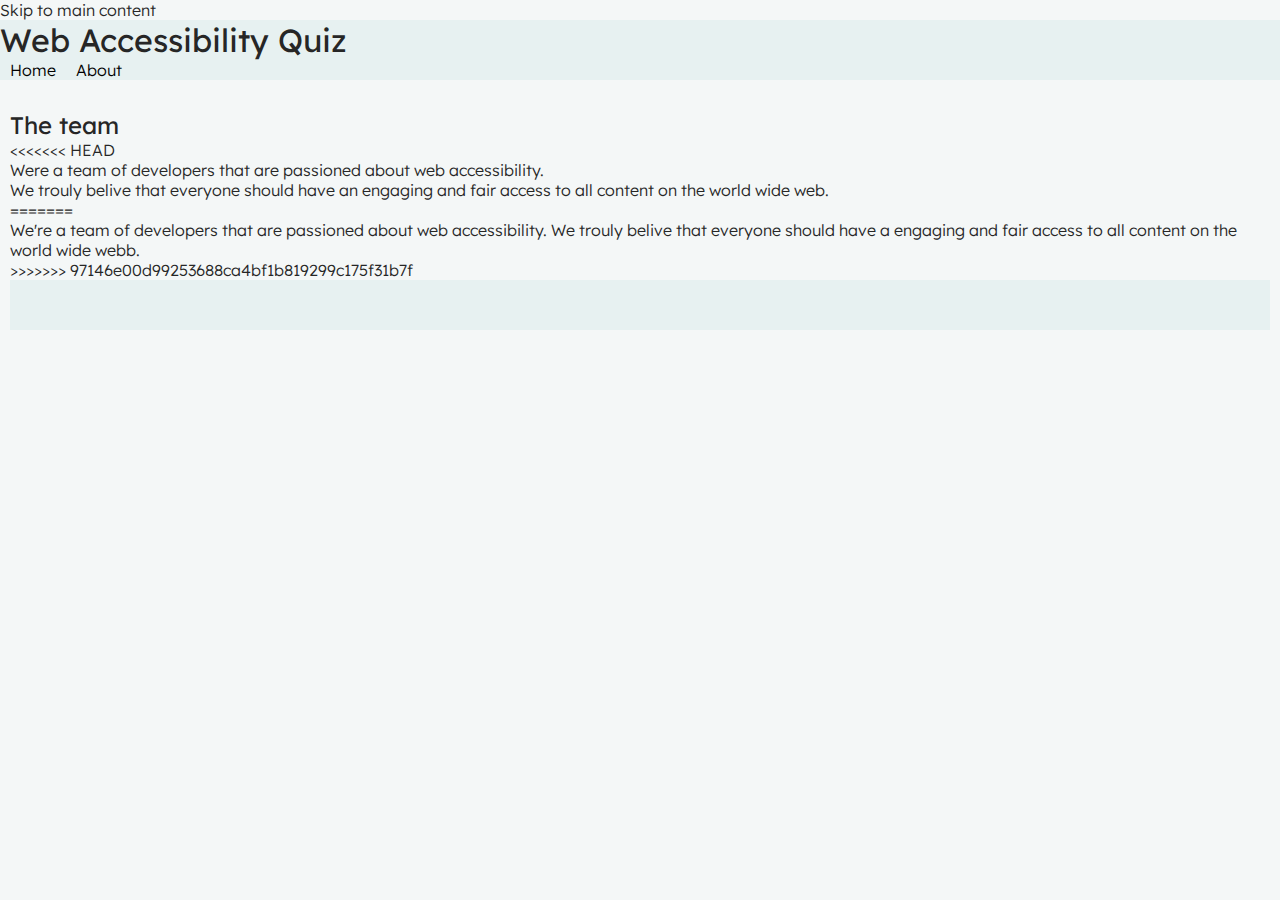
==== about.html @ aeca8b2b "about text" ====
<!DOCTYPE html>
<html lang="en">

<head>
  <meta charset="UTF-8" />
  <meta
    name="viewport"
    content="width=device-width, initial-scale=1.0"
  />
  <title>Web Accessibility Quiz</title>
  <link
    rel="preconnect"
    href="https://fonts.googleapis.com"
  >
  <link
    rel="preconnect"
    href="https://fonts.gstatic.com"
    crossorigin
  >
  <link
    href="https://fonts.googleapis.com/css2?family=Lexend:wght@100..900&display=swap"
    rel="stylesheet"
  >
  <link
    rel="stylesheet"
    href="css/styles.css"
  />
</head>

<body>
  <a
    href="#main-content"
    class="skip-link"
  >Skip to main content</a> <!-- look up if it has to be skip to main content -->
  <header id="header">
    <div class="header-content">
      <h1>Web Accessibility Quiz</h1> <!-- add a smiley :)-->
      <nav
        role="navigation"
        aria-label="Main menu"
      >
        <ul>
          <li>
            <a href="index.html">Home</a>
          </li>
          <li>
            <a href="about.html">About</a>
          </li>
        </ul>
      </nav>
    </div>

  </header>

  <main id="main-content">
    <img
    src=""
    alt=""
  > <!-- Remember to add a decoratative image --> <!-- about -->

    <section id="about">
      <h2>The team</h2>
<<<<<<< HEAD
      <p> Were a team of developers that are passioned about web accessibility.
        <br> We trouly belive that everyone should have an engaging and fair access to all content on the world wide web.</p>
=======
      <p> We're a team of developers that are passioned about web accessibility. We trouly belive that everyone should have  a engaging and fair access to all content on the world wide webb.</p>
>>>>>>> 97146e00d99253688ca4bf1b819299c175f31b7f
    
    </section>

    
  <footer id="footer">
    <p></p>
  </footer>
  <script src="js/main.js"></script>
</body>

</html>

<!--by Mimmi, Selin, Tiago and Alex – Technigo2025 -->
---- css/styles.css ----
*,
html {
  margin: 0;
  padding: 0;
  box-sizing: border-box;
  font-family: "Lexend", Arial, Helvetica, sans-serif;
  font-weight: 300;
  font-optical-sizing: auto;

}

body {
  background-color: #F4F7F7;
  color: #262626;
}

main {
  padding: 10px;
}

h1,
h2 {
  font-weight: 400;
}

.skip-link {
  text-decoration: none;
  color: #262626;
  cursor: pointer;
}

header {
  background: #E7F1F1;
}

ul {
  display: flex;
}

li {
  list-style: none;
}

li a {
  text-decoration: none;
  color: black;
  padding: 10px;
}

#introduction {
  background-color: #A5C97B;
  padding: 72px 27px 68px 27px;
  text-align: center;
  color: #262626;
}

#introduction h2 {
  font-size: 24px;
  font-weight: 600;
  margin-bottom: 1rem;
}

#introduction p {
  max-width: 600px;
  margin: 0 auto;
  font-size: 16px;
  line-height: 1.6;
}

#quiz {
  display: flex;
  flex-direction: column;
  align-items: center;
  gap: 20px;
  padding: 50px;
}

legend {
  font-weight: bold;
  color: #8DC8A1;
  padding: 10px;
  border: 2px solid #bababa;
  border-radius: 50%;
  width: 50px;
  height: 50px;
}

.question {
  display: none;
  color: #235558;
  flex-direction: column;
  align-items: flex-start;
  gap: 15px;
  border: 2px solid #bababa;
  border-radius: 15px;
  width: auto;
  padding: 10px;
  margin: 10px 0;
}

input[type="radio"] {
  display: none;
}

.abc-index {
  display: inline-flex;
  justify-content: center;
  align-items: center;
  padding: 4px;
  height: 25px;
  width: 25px;
  border-radius: 50%;
  background-color: #F4F7F7;
  box-sizing: border-box;
}

label.btn,
button.submit-btn,
#start-button {
  display: inline-block;
  background-color: #BFF6D4;
  padding: 10px 10px;
  border-radius: 25px;
  border: #6FB686 solid 2px;
  cursor: pointer;
}

label.btn:hover,
button.submit-btn:hover,
#start-button:hover {
  background-color: #b2daff;
  border: #004280 solid 2px;
  box-shadow: #235558 0px 0px 10px;
}

input[type="radio"]:checked+label {
  background-color: #00ff62;
  border-color: #00ff62;
}

.submit-btn {
  align-self: flex-end;
}

footer {
  background: #E7F1F1;
  height: 50px;
  width: 100%;
}

/* 
- fix the shadows on answer btn when hoovering 
- maybe other colors idk 
- fix the font size of the question?
- fix the font size of the submit button
- fix legend size and centering
*/


/* LEXEND font class for a variable style

// <weight>: Use a value from 100 to 900
// <uniquifier>: Use a unique and descriptive class name

.lexend-<uniquifier> {
  font-family: "Lexend", sans-serif;
  font-optical-sizing: auto;
  font-weight: <weight>;
  font-style: normal;
}
  */
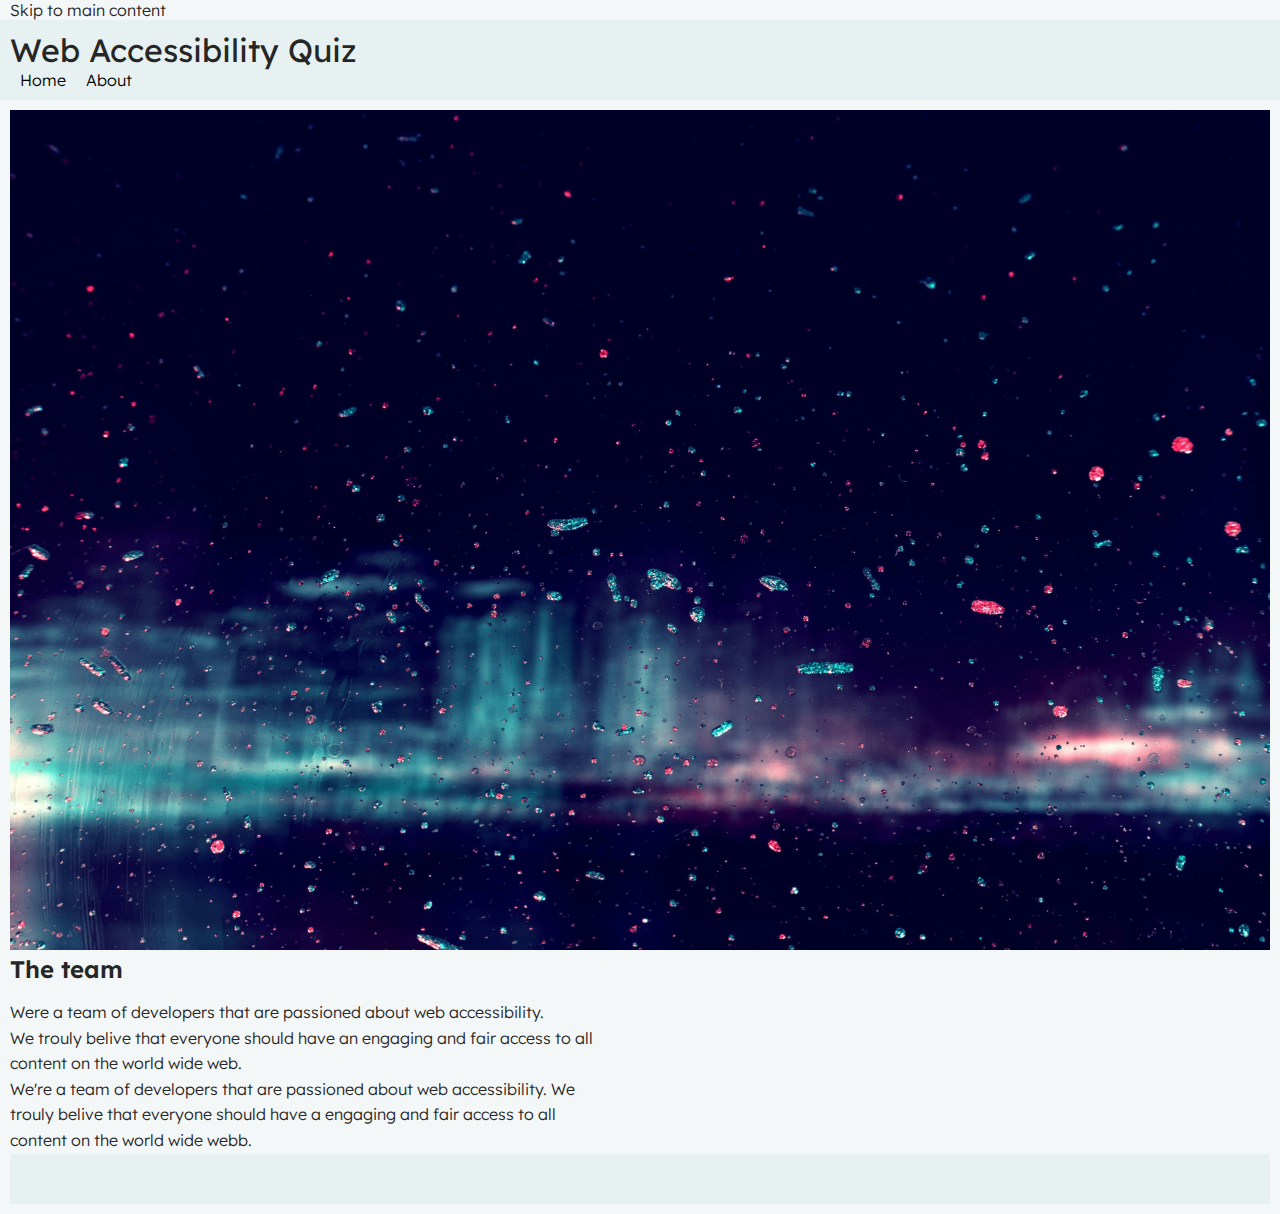
==== commit ea81e538: "added temporary image" ====
--- a/about.html
+++ b/about.html
@@ -54,28 +54,28 @@
 
   <main id="main-content">
     <img
-    src=""
-    alt=""
-  > <!-- Remember to add a decoratative image --> <!-- about -->
+      src="assets/image02.jpg"
+      alt=""
+    > <!-- Remember to add a informative image --> <!-- about -->
 
     <section id="about">
       <h2>The team</h2>
-<<<<<<< HEAD
       <p> Were a team of developers that are passioned about web accessibility.
-        <br> We trouly belive that everyone should have an engaging and fair access to all content on the world wide web.</p>
-=======
-      <p> We're a team of developers that are passioned about web accessibility. We trouly belive that everyone should have  a engaging and fair access to all content on the world wide webb.</p>
->>>>>>> 97146e00d99253688ca4bf1b819299c175f31b7f
-    
+        <br> We trouly belive that everyone should have an engaging and fair access to all content on the world wide
+        web.
+      </p>
+      <p> We're a team of developers that are passioned about web accessibility. We trouly belive that everyone should
+        have a engaging and fair access to all content on the world wide webb.</p>
+
     </section>
 
-    
-  <footer id="footer">
-    <p></p>
-  </footer>
-  <script src="js/main.js"></script>
+
+    <footer id="footer">
+      <p></p>
+    </footer>
+    <script src="js/main.js"></script>
 </body>
 
 </html>
 
-<!--by Mimmi, Selin, Tiago and Alex – Technigo2025 -->
+<!--by Mimmi, Selin, Tiago and Alex – Technigo2025 -->--- a/css/styles.css
+++ b/css/styles.css
@@ -25,12 +25,14 @@
 
 .skip-link {
   text-decoration: none;
+  padding: 10px;
   color: #262626;
   cursor: pointer;
 }
 
-header {
+#header {
   background: #E7F1F1;
+  padding: 10px;
 }
 
 ul {
@@ -48,7 +50,7 @@
 }
 
 #introduction {
-  background-color: #A5C97B;
+  /* background-color: #A5C97B; */
   padding: 72px 27px 68px 27px;
   text-align: center;
   color: #262626;
@@ -65,6 +67,34 @@
   margin: 0 auto;
   font-size: 16px;
   line-height: 1.6;
+}
+
+#about {
+  /* background-color: #A5C97B; */
+  /* padding: 72px 27px 68px 27px; */
+  /* text-align: center; */
+  color: #262626;
+  margin: auto;
+}
+
+#about h2 {
+  font-size: 24px;
+  font-weight: 600;
+  margin-bottom: 1rem;
+}
+
+#about p {
+  max-width: 600px;
+  /* margin: 0 auto; */
+  font-size: 16px;
+  line-height: 1.6;
+}
+
+img {
+  width: 100%;
+  /* height: auto; */
+  max-width: 100%;
+  height: auto;
 }
 
 #quiz {
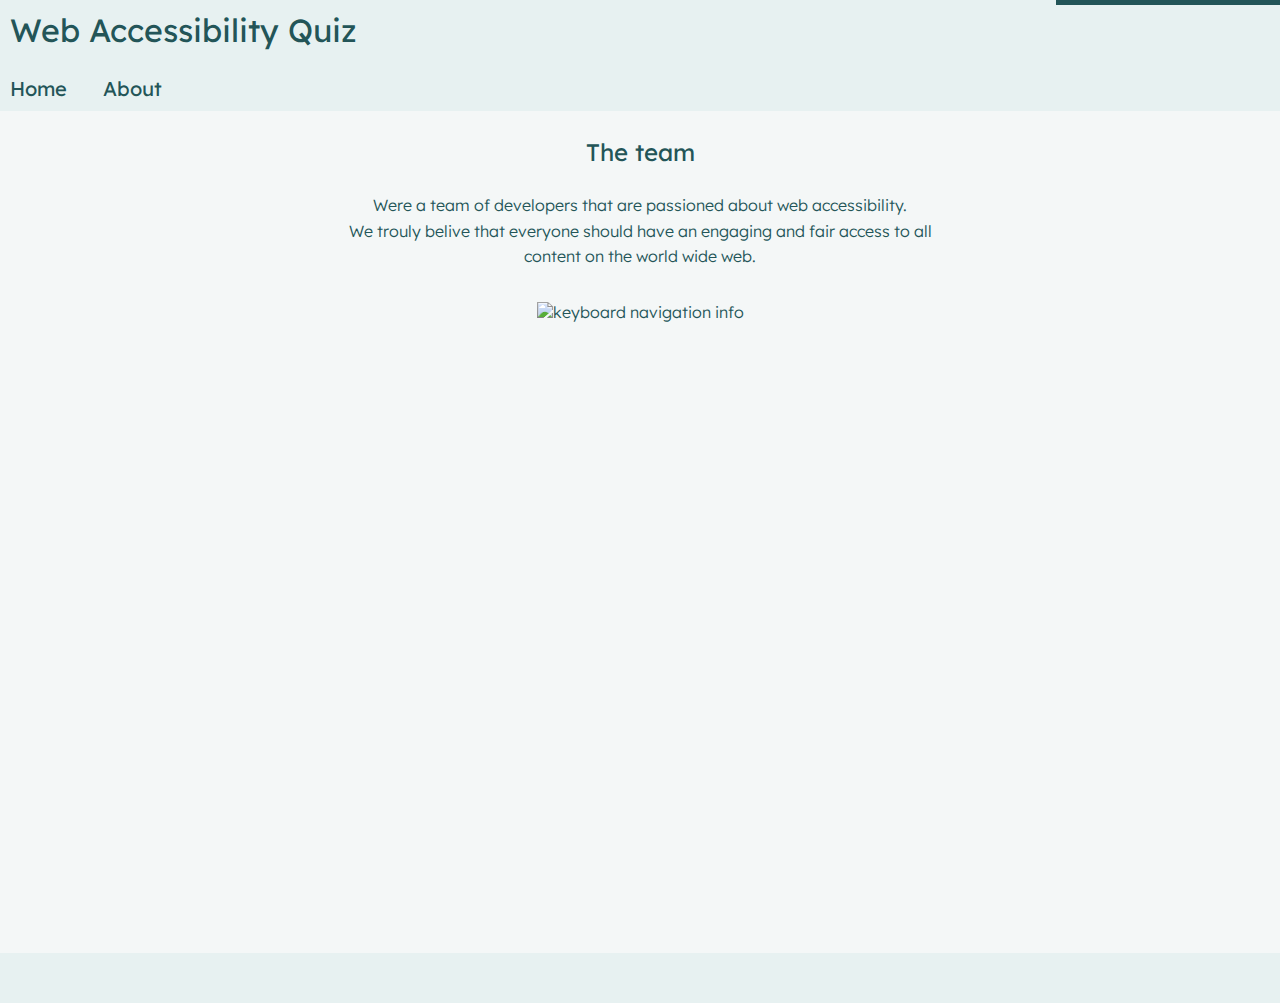
==== commit 3636f333: "fixed font color, header and home, about botton" ====
--- a/about.html
+++ b/about.html
@@ -39,7 +39,7 @@
         role="navigation"
         aria-label="Main menu"
       >
-        <ul>
+        <ul class="nav-list">
           <li>
             <a href="index.html">Home</a>
           </li>
@@ -53,10 +53,7 @@
   </header>
 
   <main id="main-content">
-    <img
-      src="assets/image02.jpg"
-      alt=""
-    > <!-- Remember to add a informative image --> <!-- about -->
+    <!-- Remember to add a informative image --> <!-- about -->
 
     <section id="about">
       <h2>The team</h2>
@@ -64,9 +61,11 @@
         <br> We trouly belive that everyone should have an engaging and fair access to all content on the world wide
         web.
       </p>
-      <p> We're a team of developers that are passioned about web accessibility. We trouly belive that everyone should
-        have a engaging and fair access to all content on the world wide webb.</p>
-
+      <img
+        class="descriptive-img"
+        src="assets/descriptive-image.png"
+        alt="keyboard navigation info"
+      >
     </section>
 
 
--- a/css/styles.css
+++ b/css/styles.css
@@ -6,61 +6,107 @@
   font-family: "Lexend", Arial, Helvetica, sans-serif;
   font-weight: 300;
   font-optical-sizing: auto;
-
 }
 
 body {
   background-color: #F4F7F7;
-  color: #262626;
-}
-
-main {
-  padding: 10px;
+  color: #235558;
 }
 
 h1,
-h2 {
+h2,
+h3 {
   font-weight: 400;
+  margin-bottom: 1rem;
+  padding: 10px;
 }
 
 .skip-link {
+  position: absolute;
+  top: -40px;
+  right: 0;
   text-decoration: none;
   padding: 10px;
-  color: #262626;
+  background: #235558;
+  color: white;
   cursor: pointer;
+  z-index: 100;
+  transition: top 0.3s;
+}
+
+.skip-link:focus {
+  top: 0;
+  outline-offset: 2px;
 }
 
 #header {
   background: #E7F1F1;
-  padding: 10px;
-}
-
-ul {
-  display: flex;
-}
-
-li {
+  padding-bottom: 10px;
+  /* padding: 10px; */
+}
+
+.nav-list {
+  display: flex;
+  gap: 1rem;
+  text-decoration: none;
   list-style: none;
 }
 
-li a {
+a {
   text-decoration: none;
-  color: black;
-  padding: 10px;
+  font-size: 20px;
+  font-weight: 400;
+  color: #235558;
+  padding: 10px;
+}
+
+a:hover {
+  background-color: #CCE3E4;
+  /* color: ; */
+  /* text-decoration: underline; */
 }
 
 #introduction {
   /* background-color: #A5C97B; */
-  padding: 72px 27px 68px 27px;
+  /* margin: 72px 27px 68px 27px; */
+  /* one can add this in the media query*/
+  display: flex;
+  align-items: center;
+  justify-content: center;
+  margin: 0 auto;
   text-align: center;
-  color: #262626;
-}
-
-#introduction h2 {
+  /* color: #262626; */
+}
+
+.text-container {
+  position: absolute;
+  width: 100%;
+  background-color: rgba(255, 255, 255, 0.4);
+  /* #E7F1F1 */
+  padding: 1rem;
+}
+
+.img-container {
+  position: relative;
+  top: 0;
+  z-index: -1;
+  width: 100%;
+  height: 37vh;
+  overflow: hidden;
+}
+
+.decorative-img {
+  max-width: 100%;
+  width: 100%;
+  height: auto;
+}
+
+
+/* #introduction h2 {
   font-size: 24px;
   font-weight: 600;
   margin-bottom: 1rem;
-}
+} */
 
 #introduction p {
   max-width: 600px;
@@ -72,42 +118,50 @@
 #about {
   /* background-color: #A5C97B; */
   /* padding: 72px 27px 68px 27px; */
-  /* text-align: center; */
-  color: #262626;
-  margin: auto;
-}
-
-#about h2 {
+  text-align: center;
+  /* color: #262626; */
+  margin: 1rem auto;
+  min-height: 90vh;
+}
+
+.descriptive-img {
+  max-width: 100%;
+  height: 100%;
+  margin-top: 2rem;
+}
+
+/* #about h2 {
   font-size: 24px;
   font-weight: 600;
   margin-bottom: 1rem;
-}
+} */
 
 #about p {
   max-width: 600px;
-  /* margin: 0 auto; */
+  margin: 0 auto;
   font-size: 16px;
   line-height: 1.6;
 }
 
-img {
-  width: 100%;
-  /* height: auto; */
-  max-width: 100%;
-  height: auto;
-}
+/*quiz styling*/
 
 #quiz {
   display: flex;
   flex-direction: column;
   align-items: center;
-  gap: 20px;
-  padding: 50px;
+  justify-content: center;
+  /* min-height: 50vh; */
+  /* gap: 1rem; */
+  margin: 2rem auto;
 }
 
 legend {
-  font-weight: bold;
-  color: #8DC8A1;
+  display: flex;
+  justify-content: center;
+  align-items: center;
+  font-size: 30px;
+  color: #235558;
+  background-color: #BFF6D4;
   padding: 10px;
   border: 2px solid #bababa;
   border-radius: 50%;
@@ -120,16 +174,23 @@
   color: #235558;
   flex-direction: column;
   align-items: flex-start;
-  gap: 15px;
+  /* gap: 15px; */
   border: 2px solid #bababa;
   border-radius: 15px;
   width: auto;
-  padding: 10px;
-  margin: 10px 0;
+  padding: 5px;
+  margin: 5px;
+  /*improve margin and padding when on media querry*/
+}
+
+.answer-options {
+  display: flex;
+  flex-direction: column;
+  gap: 15px;
 }
 
 input[type="radio"] {
-  display: none;
+  appearance: none;
 }
 
 .abc-index {
@@ -144,10 +205,17 @@
   box-sizing: border-box;
 }
 
+.submit-btn {
+  align-self: flex-end;
+  margin-top: 1rem;
+}
+
 label.btn,
 button.submit-btn,
 #start-button {
   display: inline-block;
+  color: #235558;
+  font-size: 16px;
   background-color: #BFF6D4;
   padding: 10px 10px;
   border-radius: 25px;
@@ -163,16 +231,29 @@
   box-shadow: #235558 0px 0px 10px;
 }
 
+/* style buttons when in focus */
+button.submit-btn:focus,
+#start-button:focus {
+  outline: 2px solid #235558;
+  outline-offset: 5px;
+}
+
+
 input[type="radio"]:checked+label {
   background-color: #00ff62;
   border-color: #00ff62;
 }
 
-.submit-btn {
-  align-self: flex-end;
-}
+/* style label when radio button is in focus */
+input[type="radio"]:focus+label {
+  outline: 2px solid #235558;
+  outline-offset: 5px;
+}
+
 
 footer {
+  /* position: absolute; */
+  /* bottom: 0; */
   background: #E7F1F1;
   height: 50px;
   width: 100%;
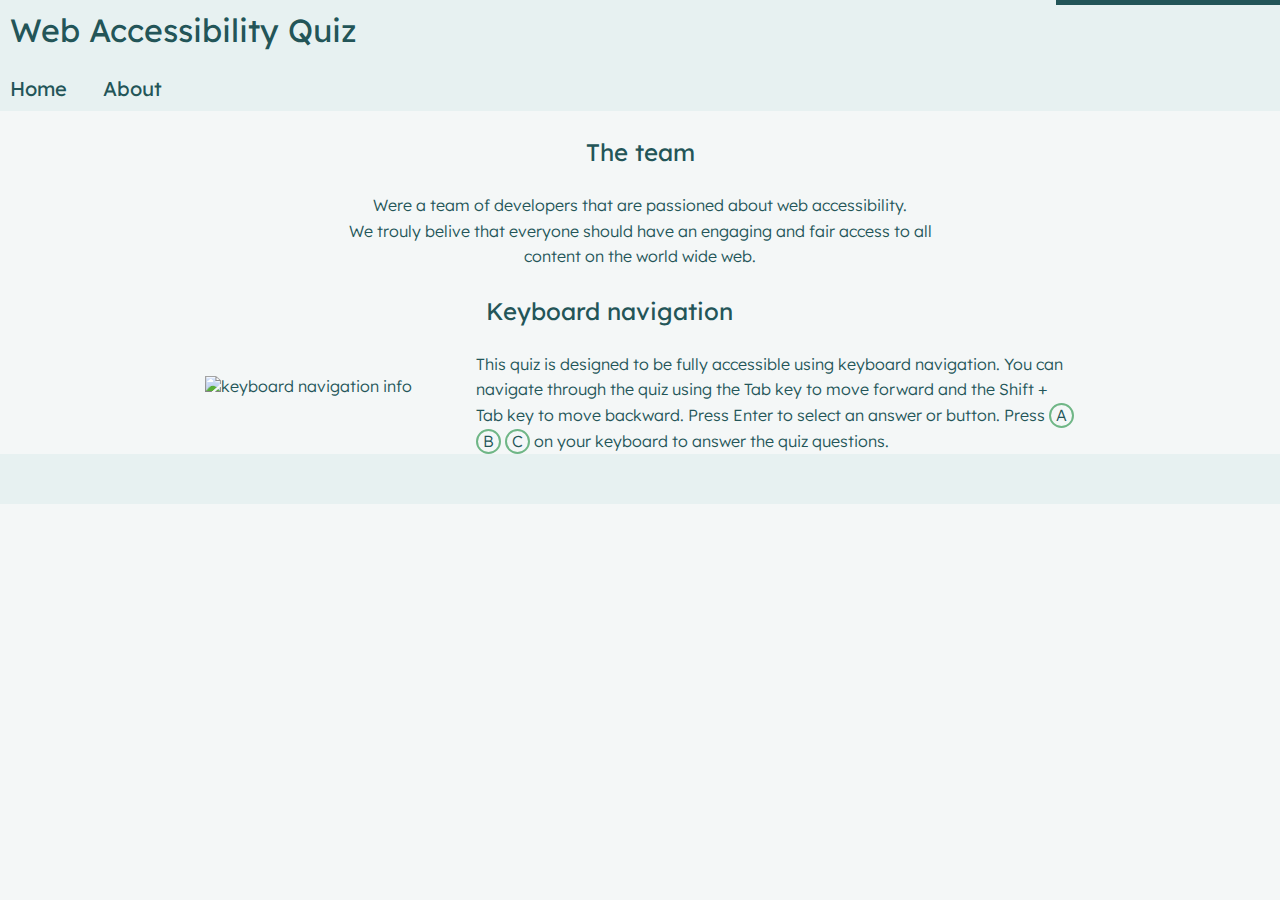
==== commit c21136e8: "added navigation instruction in the about page" ====
--- a/about.html
+++ b/about.html
@@ -61,13 +61,27 @@
         <br> We trouly belive that everyone should have an engaging and fair access to all content on the world wide
         web.
       </p>
+    </section>
+
+    <section class="navigation-info">
       <img
         class="descriptive-img"
         src="assets/descriptive-image.png"
         alt="keyboard navigation info"
       >
+      <div class="nav-text-container">
+        <h2>Keyboard navigation</h2>
+        <p>
+          This quiz is designed to be fully accessible using keyboard navigation. You can navigate through the quiz
+          using the <strong>Tab</strong> key to move forward and the <strong>Shift + Tab</strong> key to move backward.
+          Press <strong>Enter</strong> to select an answer or button.
+          Press <span class="abc-index">A</span> <span class="abc-index">B</span> <span class="abc-index">C</span> on
+          your keyboard to
+          answer the quiz questions.
+        </p>
+      </div>
+
     </section>
-
 
     <footer id="footer">
       <p></p>
--- a/css/styles.css
+++ b/css/styles.css
@@ -9,8 +9,11 @@
 }
 
 body {
+  display: flex;
+  flex-direction: column;
   background-color: #F4F7F7;
   color: #235558;
+  min-height: 100vh;
 }
 
 h1,
@@ -19,6 +22,13 @@
   font-weight: 400;
   margin-bottom: 1rem;
   padding: 10px;
+}
+
+p {
+  max-width: 600px;
+  margin: 0 auto;
+  font-size: 16px;
+  line-height: 1.6;
 }
 
 .skip-link {
@@ -108,12 +118,12 @@
   margin-bottom: 1rem;
 } */
 
-#introduction p {
+/* #introduction p {
   max-width: 600px;
   margin: 0 auto;
   font-size: 16px;
   line-height: 1.6;
-}
+} */
 
 #about {
   /* background-color: #A5C97B; */
@@ -121,7 +131,15 @@
   text-align: center;
   /* color: #262626; */
   margin: 1rem auto;
-  min-height: 90vh;
+  /* min-height: 90vh; */
+}
+
+.navigation-info {
+  display: flex;
+  justify-content: center;
+  align-items: center;
+  flex-wrap: wrap-reverse;
+  gap: 4rem;
 }
 
 .descriptive-img {
@@ -136,12 +154,12 @@
   margin-bottom: 1rem;
 } */
 
-#about p {
+/* #about p {
   max-width: 600px;
   margin: 0 auto;
   font-size: 16px;
   line-height: 1.6;
-}
+} */
 
 /*quiz styling*/
 
@@ -202,6 +220,7 @@
   width: 25px;
   border-radius: 50%;
   background-color: #F4F7F7;
+  border: #6FB686 solid 2px;
   box-sizing: border-box;
 }
 
@@ -254,6 +273,7 @@
 footer {
   /* position: absolute; */
   /* bottom: 0; */
+  margin-top: auto;
   background: #E7F1F1;
   height: 50px;
   width: 100%;
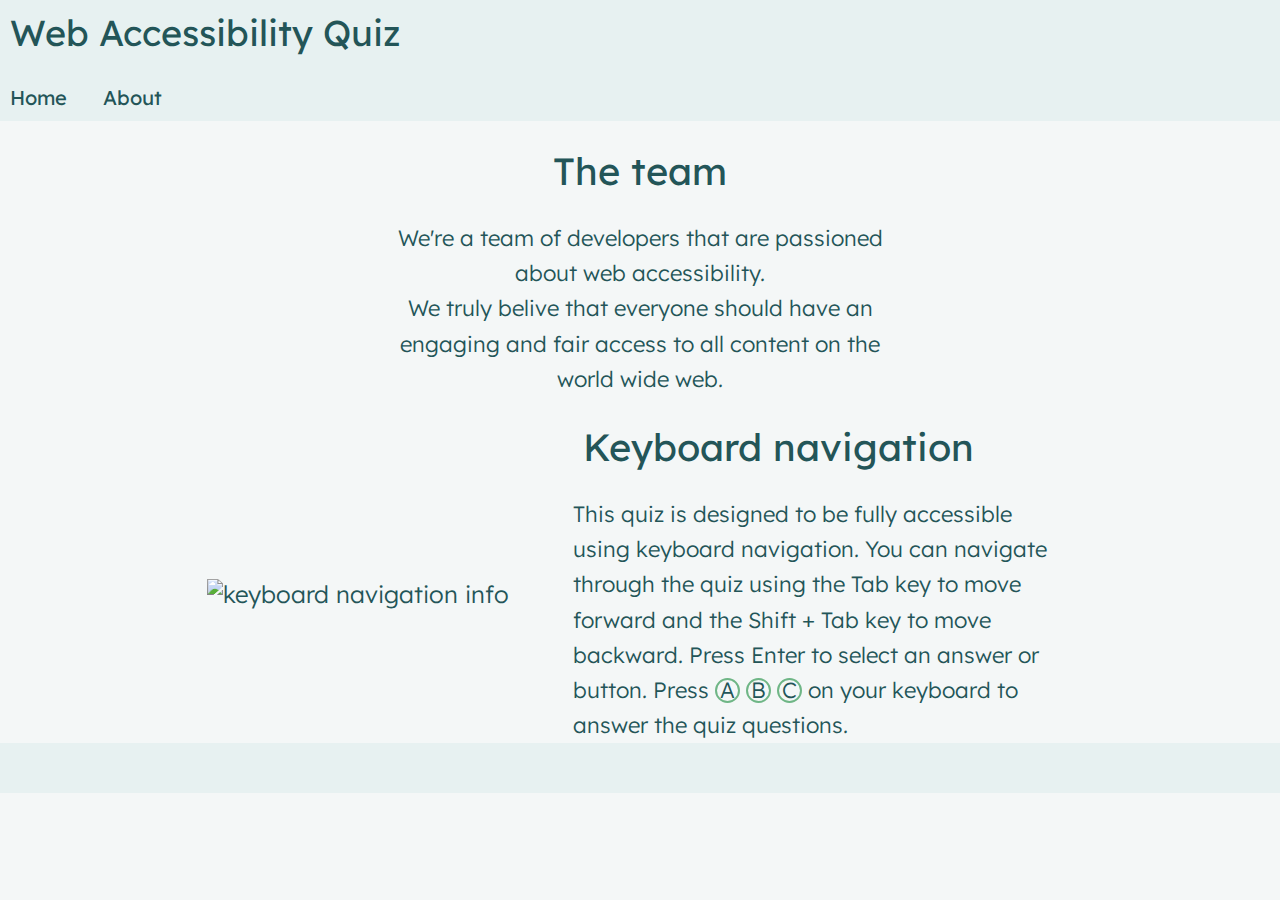
==== commit c548fcac: "looked through the text and increased the text size for desktop" ====
--- a/about.html
+++ b/about.html
@@ -57,8 +57,8 @@
 
     <section id="about">
       <h2>The team</h2>
-      <p> Were a team of developers that are passioned about web accessibility.
-        <br> We trouly belive that everyone should have an engaging and fair access to all content on the world wide
+      <p> We're a team of developers that are passioned about web accessibility.
+        <br> We truly belive that everyone should have an engaging and fair access to all content on the world wide
         web.
       </p>
     </section>
--- a/css/styles.css
+++ b/css/styles.css
@@ -25,7 +25,7 @@
 }
 
 p {
-  max-width: 600px;
+  max-width: 500px;
   margin: 0 auto;
   font-size: 16px;
   line-height: 1.6;
@@ -33,7 +33,7 @@
 
 .skip-link {
   position: absolute;
-  top: -40px;
+  top: -50px;
   right: 0;
   text-decoration: none;
   padding: 10px;
@@ -91,13 +91,14 @@
 .text-container {
   position: absolute;
   width: 100%;
-  background-color: rgba(255, 255, 255, 0.4);
   /* #E7F1F1 */
   padding: 1rem;
 }
 
 .img-container {
   position: relative;
+  background-color: #E9F1F1;
+  background: -webkit-linear-gradient(#CCE3E4cc, #F5F7F7cc);
   top: 0;
   z-index: -1;
   width: 100%;
@@ -109,6 +110,9 @@
   max-width: 100%;
   width: 100%;
   height: auto;
+  object-fit: cover;
+  opacity: 0.3;
+
 }
 
 
@@ -168,8 +172,6 @@
   flex-direction: column;
   align-items: center;
   justify-content: center;
-  /* min-height: 50vh; */
-  /* gap: 1rem; */
   margin: 2rem auto;
 }
 
@@ -231,7 +233,8 @@
 
 label.btn,
 button.submit-btn,
-#start-button {
+#start-button,
+.continue-btn {
   display: inline-block;
   color: #235558;
   font-size: 16px;
@@ -244,7 +247,8 @@
 
 label.btn:hover,
 button.submit-btn:hover,
-#start-button:hover {
+#start-button:hover,
+.continue-btn:hover {
   background-color: #b2daff;
   border: #004280 solid 2px;
   box-shadow: #235558 0px 0px 10px;
@@ -252,7 +256,8 @@
 
 /* style buttons when in focus */
 button.submit-btn:focus,
-#start-button:focus {
+#start-button:focus,
+.continue-btn:focus {
   outline: 2px solid #235558;
   outline-offset: 5px;
 }
@@ -267,6 +272,11 @@
 input[type="radio"]:focus+label {
   outline: 2px solid #235558;
   outline-offset: 5px;
+}
+
+
+.submit-btn {
+  align-self: flex-end;
 }
 
 
@@ -279,6 +289,56 @@
   width: 100%;
 }
 
+
+.error {
+  color: red;
+  font-size: 16px;
+}
+
+.message-container {
+  display: none;
+  color: #235558;
+  flex-direction: column;
+  align-items: flex-end;
+  gap: 15px;
+  border: 2px solid #bababa;
+  border-radius: 15px;
+  width: auto;
+  max-width: 500px;
+  padding: 20px;
+  margin: 10px 5px;
+}
+
+.results-container {
+  display: none;
+  color: #235558;
+  flex-direction: column;
+  align-items: center;
+  gap: 30px;
+  border: 2px solid #bababa;
+  border-radius: 15px;
+  width: auto;
+  max-width: 500px;
+  padding: 50px;
+  margin: 10px 0;
+}
+
+.results-container p {
+  font-size: 24px;
+}
+
+.visually-hidden {
+  position: absolute;
+  width: 1px;
+  height: 1px;
+  padding: 0;
+  margin: -1px;
+  overflow: hidden;
+  clip: rect(0, 0, 0, 0);
+  white-space: nowrap;
+  border: 0;
+}
+
 /* 
 - fix the shadows on answer btn when hoovering 
 - maybe other colors idk 
@@ -299,4 +359,48 @@
   font-weight: <weight>;
   font-style: normal;
 }
-  */+  */
+
+@media screen and (min-device-width: 320px) and (max-device-width: 1200) {
+  body {
+    font-size: 1rem;
+  }
+  
+  
+  @media (min-width: 768px) {
+    body {
+      font-size: 1.2rem;
+    }
+  }
+  
+
+  @media (min-width: 1024px) {
+    body {
+      font-size: 1.4rem;
+    }
+  }
+  }
+
+/* Base styles (default on mobile) */
+body {
+  font-size: 16px;
+}
+
+/* iPad Mini and above */
+@media screen and (min-width: 768px) {
+  body {
+    font-size: 24px;
+  }
+
+  h1 {
+    font-size: 36px;
+  }
+
+  h2 {
+    font-size: 38px;
+  }
+
+  p {
+    font-size: 22px;
+  }
+}
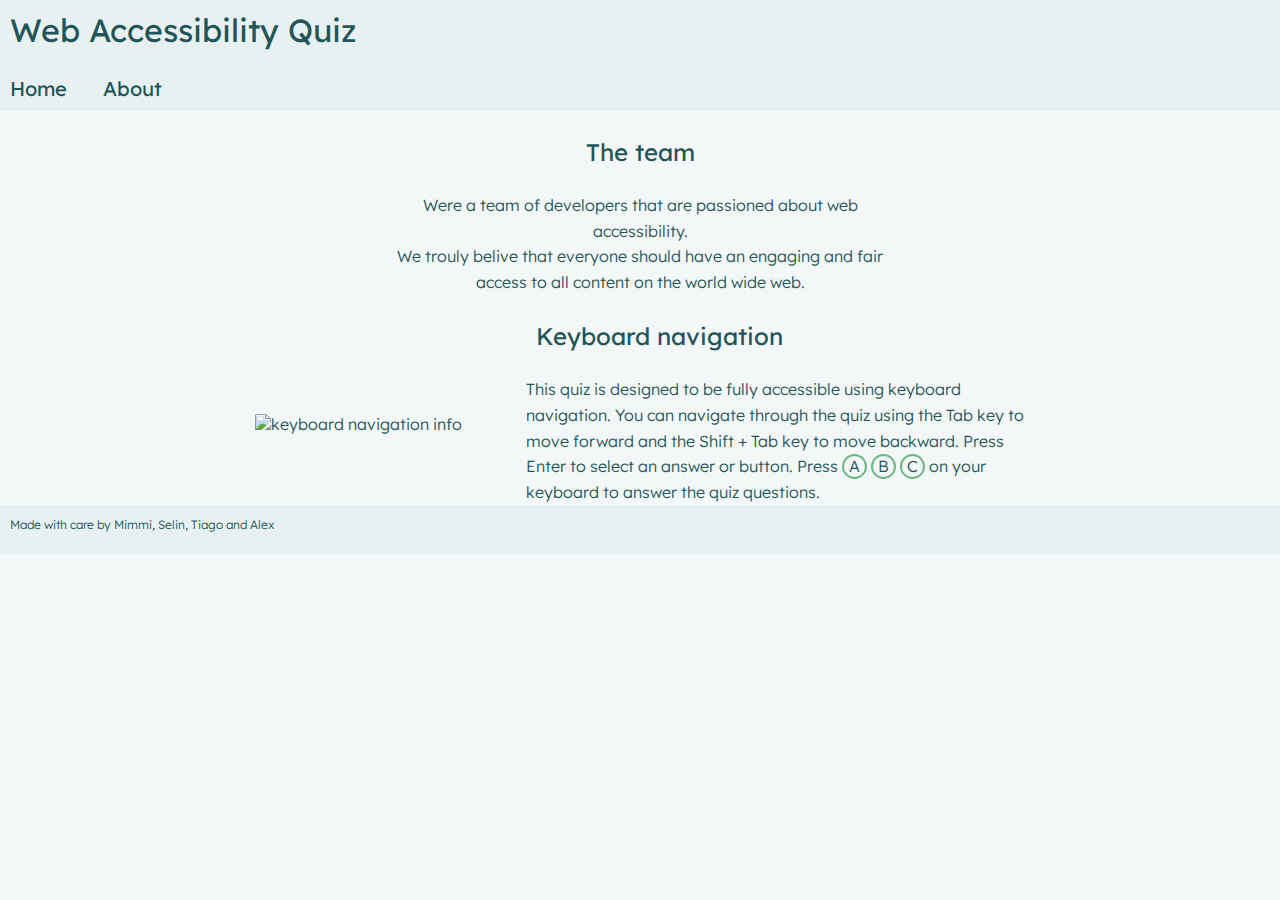
==== commit 083e5705: "text in aobut footer" ====
--- a/about.html
+++ b/about.html
@@ -57,8 +57,8 @@
 
     <section id="about">
       <h2>The team</h2>
-      <p> We're a team of developers that are passioned about web accessibility.
-        <br> We truly belive that everyone should have an engaging and fair access to all content on the world wide
+      <p> Were a team of developers that are passioned about web accessibility.
+        <br> We trouly belive that everyone should have an engaging and fair access to all content on the world wide
         web.
       </p>
     </section>
@@ -84,7 +84,7 @@
     </section>
 
     <footer id="footer">
-      <p></p>
+      <p>Made with care by Mimmi, Selin, Tiago and Alex</p>
     </footer>
     <script src="js/main.js"></script>
 </body>
--- a/css/styles.css
+++ b/css/styles.css
@@ -173,6 +173,7 @@
   align-items: center;
   justify-content: center;
   margin: 2rem auto;
+  /* height: 50vh; */
 }
 
 legend {
@@ -281,18 +282,23 @@
 
 
 footer {
-  /* position: absolute; */
-  /* bottom: 0; */
   margin-top: auto;
   background: #E7F1F1;
   height: 50px;
   width: 100%;
 }
 
+footer p {
+  padding: 10px;
+  align-items: left;
+  font-size: 12px;
+  margin: 0;
+}
 
 .error {
   color: red;
   font-size: 16px;
+  padding: 15px 10px 10px 10px;
 }
 
 .message-container {
@@ -306,7 +312,7 @@
   width: auto;
   max-width: 500px;
   padding: 20px;
-  margin: 10px 5px;
+  margin: 10px 0;
 }
 
 .results-container {
@@ -359,48 +365,4 @@
   font-weight: <weight>;
   font-style: normal;
 }
-  */
-
-@media screen and (min-device-width: 320px) and (max-device-width: 1200) {
-  body {
-    font-size: 1rem;
-  }
-  
-  
-  @media (min-width: 768px) {
-    body {
-      font-size: 1.2rem;
-    }
-  }
-  
-
-  @media (min-width: 1024px) {
-    body {
-      font-size: 1.4rem;
-    }
-  }
-  }
-
-/* Base styles (default on mobile) */
-body {
-  font-size: 16px;
-}
-
-/* iPad Mini and above */
-@media screen and (min-width: 768px) {
-  body {
-    font-size: 24px;
-  }
-
-  h1 {
-    font-size: 36px;
-  }
-
-  h2 {
-    font-size: 38px;
-  }
-
-  p {
-    font-size: 22px;
-  }
-}
+  */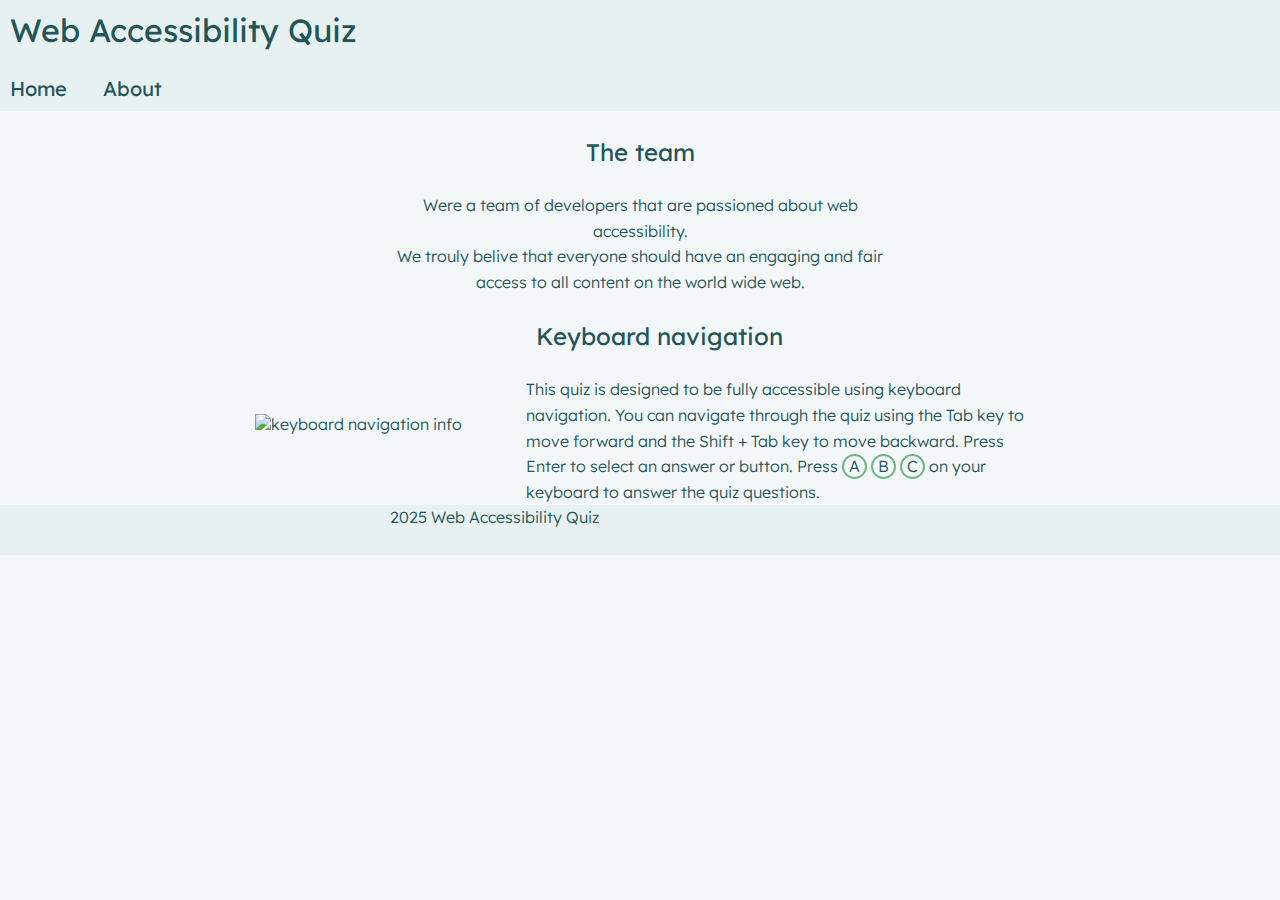
==== commit 8653f151: "added some aria labels result container already styled" ====
--- a/about.html
+++ b/about.html
@@ -84,7 +84,7 @@
     </section>
 
     <footer id="footer">
-      <p>Made with care by Mimmi, Selin, Tiago and Alex</p>
+      <p> 2025 Web Accessibility Quiz</p>
     </footer>
     <script src="js/main.js"></script>
 </body>
--- a/css/styles.css
+++ b/css/styles.css
@@ -173,7 +173,6 @@
   align-items: center;
   justify-content: center;
   margin: 2rem auto;
-  /* height: 50vh; */
 }
 
 legend {
@@ -280,25 +279,23 @@
   align-self: flex-end;
 }
 
+main{
+  flex-grow: 1;
+}
 
 footer {
+  /* position: absolute;  */
+  /* bottom: 0;  */
   margin-top: auto;
   background: #E7F1F1;
   height: 50px;
   width: 100%;
 }
 
-footer p {
-  padding: 10px;
-  align-items: left;
-  font-size: 12px;
-  margin: 0;
-}
 
 .error {
   color: red;
   font-size: 16px;
-  padding: 15px 10px 10px 10px;
 }
 
 .message-container {
@@ -312,7 +309,7 @@
   width: auto;
   max-width: 500px;
   padding: 20px;
-  margin: 10px 0;
+  margin: 10px 5px;
 }
 
 .results-container {
@@ -365,4 +362,26 @@
   font-weight: <weight>;
   font-style: normal;
 }
-  */+  */
+
+@media screen and (min-device-width: 320px) and (max-device-width: 1200) {
+  body {
+    font-size: 1rem;
+  }
+  
+  
+  @media (min-width: 768px) {
+    body {
+      font-size: 1.2rem;
+    }
+    
+  }
+  
+
+  @media (min-width: 1024px) {
+    body {
+      font-size: 1.4rem;
+    }
+  }
+  }
+
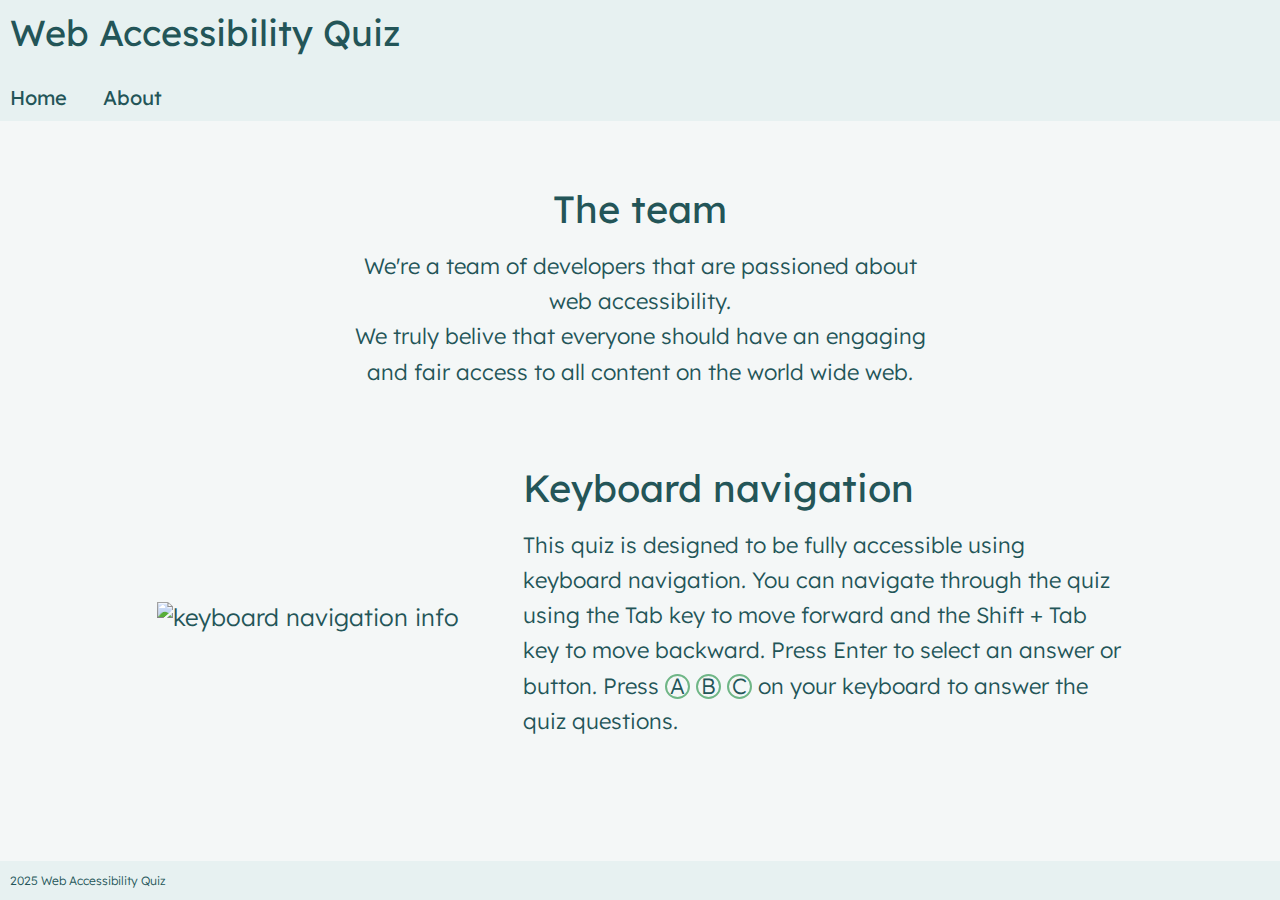
==== commit 37c160ac: "merged" ====
--- a/about.html
+++ b/about.html
@@ -57,8 +57,8 @@
 
     <section id="about">
       <h2>The team</h2>
-      <p> Were a team of developers that are passioned about web accessibility.
-        <br> We trouly belive that everyone should have an engaging and fair access to all content on the world wide
+      <p> We're a team of developers that are passioned about web accessibility.
+        <br> We truly belive that everyone should have an engaging and fair access to all content on the world wide
         web.
       </p>
     </section>
@@ -82,7 +82,7 @@
       </div>
 
     </section>
-
+  </main>
     <footer id="footer">
       <p> 2025 Web Accessibility Quiz</p>
     </footer>
--- a/css/styles.css
+++ b/css/styles.css
@@ -16,16 +16,25 @@
   min-height: 100vh;
 }
 
+h1 {
+  font-size: 27px;
+}
+
+
 h1,
 h2,
 h3 {
   font-weight: 400;
   margin-bottom: 1rem;
-  padding: 10px;
-}
+}
+
+.header-content h1 {
+  padding: 10px;
+}
+
 
 p {
-  max-width: 500px;
+  max-width: 600px;
   margin: 0 auto;
   font-size: 16px;
   line-height: 1.6;
@@ -52,7 +61,6 @@
 #header {
   background: #E7F1F1;
   padding-bottom: 10px;
-  /* padding: 10px; */
 }
 
 .nav-list {
@@ -72,26 +80,29 @@
 
 a:hover {
   background-color: #CCE3E4;
-  /* color: ; */
-  /* text-decoration: underline; */
+}
+
+
+#main-content {
+  flex-grow: 1;
 }
 
 #introduction {
-  /* background-color: #A5C97B; */
-  /* margin: 72px 27px 68px 27px; */
-  /* one can add this in the media query*/
-  display: flex;
+  display: flex;
+  flex-direction: column;
   align-items: center;
   justify-content: center;
   margin: 0 auto;
   text-align: center;
-  /* color: #262626; */
-}
+  margin-bottom: 4rem;
+}
+
+
+
 
 .text-container {
   position: absolute;
   width: 100%;
-  /* #E7F1F1 */
   padding: 1rem;
 }
 
@@ -115,27 +126,10 @@
 
 }
 
-
-/* #introduction h2 {
-  font-size: 24px;
-  font-weight: 600;
-  margin-bottom: 1rem;
-} */
-
-/* #introduction p {
-  max-width: 600px;
-  margin: 0 auto;
-  font-size: 16px;
-  line-height: 1.6;
-} */
-
 #about {
-  /* background-color: #A5C97B; */
-  /* padding: 72px 27px 68px 27px; */
   text-align: center;
-  /* color: #262626; */
-  margin: 1rem auto;
-  /* min-height: 90vh; */
+  margin: 4rem auto;
+  margin-bottom: 4rem;
 }
 
 .navigation-info {
@@ -143,7 +137,9 @@
   justify-content: center;
   align-items: center;
   flex-wrap: wrap-reverse;
+  padding: 10px;
   gap: 4rem;
+  margin-bottom: 4rem;
 }
 
 .descriptive-img {
@@ -152,19 +148,6 @@
   margin-top: 2rem;
 }
 
-/* #about h2 {
-  font-size: 24px;
-  font-weight: 600;
-  margin-bottom: 1rem;
-} */
-
-/* #about p {
-  max-width: 600px;
-  margin: 0 auto;
-  font-size: 16px;
-  line-height: 1.6;
-} */
-
 /*quiz styling*/
 
 #quiz {
@@ -175,12 +158,32 @@
   margin: 2rem auto;
 }
 
+.quiz-progress {
+  margin-bottom: 1rem;
+}
+
+.progress-bar {
+  background-color: #E7F1F1;
+  border-radius: 8px;
+  height: 20px;
+  overflow: hidden;
+  position: relative;
+}
+
+.progress-fill {
+  background-color: #235558;
+  height: 100%;
+  width: 0%;
+  transition: width 0.3s ease;
+  border-radius: 8px;
+}
+
 legend {
   display: flex;
   justify-content: center;
   align-items: center;
   font-size: 30px;
-  color: #235558;
+  /* color: #235558; */
   background-color: #BFF6D4;
   padding: 10px;
   border: 2px solid #bababa;
@@ -191,16 +194,14 @@
 
 .question {
   display: none;
-  color: #235558;
+  /* color: #235558; */
   flex-direction: column;
   align-items: flex-start;
-  /* gap: 15px; */
   border: 2px solid #bababa;
   border-radius: 15px;
   width: auto;
-  padding: 5px;
+  padding: 10px;
   margin: 5px;
-  /*improve margin and padding when on media querry*/
 }
 
 .answer-options {
@@ -284,23 +285,30 @@
 }
 
 footer {
-  /* position: absolute;  */
-  /* bottom: 0;  */
+  /* position: fixed; */
+  /* bottom: 0; */
   margin-top: auto;
   background: #E7F1F1;
-  height: 50px;
+  /* height: 50px; */
   width: 100%;
 }
 
+footer p {
+  padding: 10px;
+  align-items: left;
+  font-size: 12px;
+  margin: 0;
+}
 
 .error {
   color: red;
   font-size: 16px;
+  padding: 15px 10px 10px 10px;
 }
 
 .message-container {
   display: none;
-  color: #235558;
+  /* color: #235558; */
   flex-direction: column;
   align-items: flex-end;
   gap: 15px;
@@ -314,7 +322,6 @@
 
 .results-container {
   display: none;
-  color: #235558;
   flex-direction: column;
   align-items: center;
   gap: 30px;
@@ -342,6 +349,21 @@
   border: 0;
 }
 
+.quiz-gif {
+  max-width: 100%;
+  width: 300px;
+  height: auto;
+  margin-top: 1rem;
+  border-radius: 12px;
+  box-shadow: 0 4px 10px rgba(0, 0, 0, 0.1);
+}
+.results-container h2 {
+  font-size: 28px;
+  color: #235558;
+  text-align: center;
+  margin-bottom: 1rem;
+}
+
 /* 
 - fix the shadows on answer btn when hoovering 
 - maybe other colors idk 
@@ -368,15 +390,15 @@
   body {
     font-size: 1rem;
   }
-  
-  
+
+
   @media (min-width: 768px) {
     body {
       font-size: 1.2rem;
     }
     
   }
-  
+
 
   @media (min-width: 1024px) {
     body {
@@ -385,3 +407,26 @@
   }
   }
 
+/* Base styles (default on mobile) */
+body {
+  font-size: 16px;
+}
+
+/* iPad Mini and above */
+@media screen and (min-width: 768px) {
+  body {
+    font-size: 24px;
+  }
+
+  h1 {
+    font-size: 36px;
+  }
+
+  h2 {
+    font-size: 38px;
+  }
+
+  p {
+    font-size: 22px;
+  }
+}
